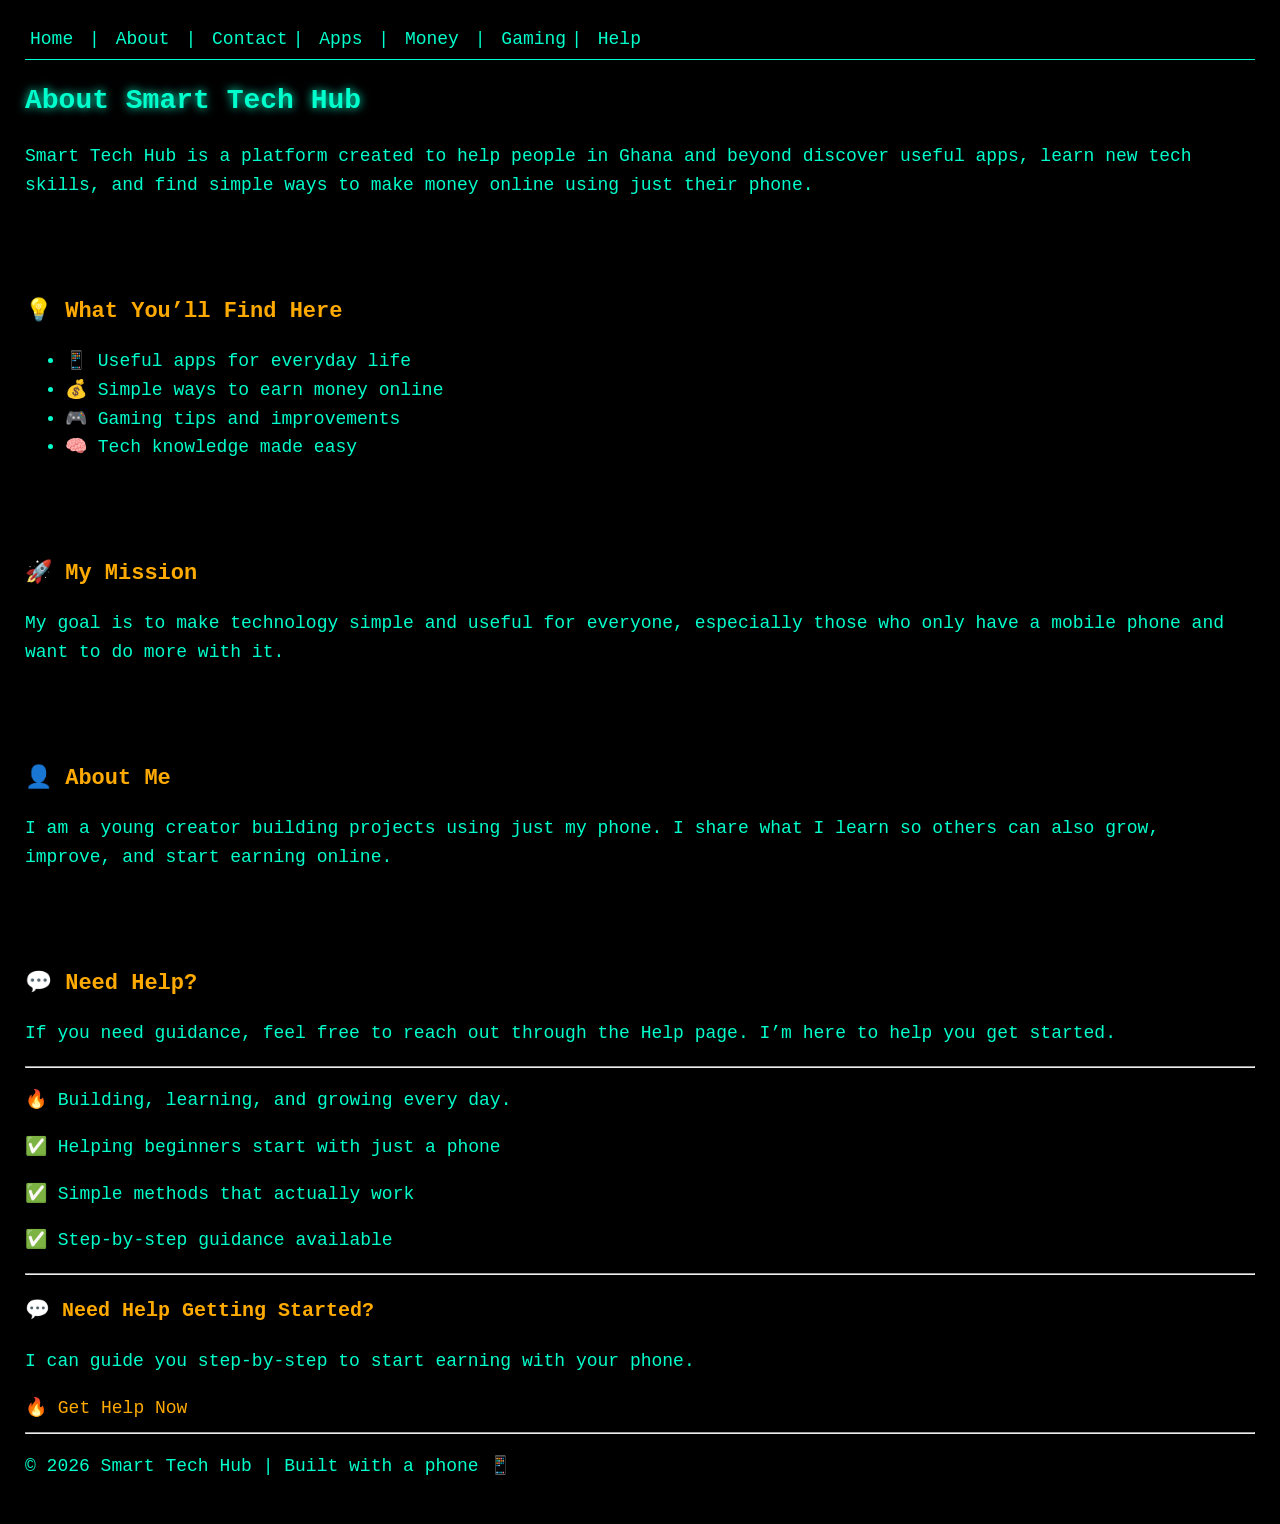
==== about.html @ 76a619e6 "Add files via upload" ====
<!DOCTYPE html>
<html>
<head>
    <title>About - Smart Tech Hub</title>
    <style>
body {
  font-family: Arial, sans-serif;
  margin: 10px;
  background: #000;
  color: #00ffcc;
  line-height: 1.6;
}

h1, h2, h3 {
  color: #00ffcc;
}

a {
  color: #00ffcc;
}

html {
  scroll-behavior: smooth;
}
</style>

  <style>
body {
    background-color: #000;
    color: #00ffcc;
    font-family: monospace;
    padding: 15px;
    font-size: 18px;
    line-height: 1.6;
}

h1 {
    font-size: 28px;
    text-shadow: 0 0 10px #00ffcc;
}

h2 {
    font-size: 22px;
    color: #ffaa00;
}

h3 {
    font-size: 20px;
    color: #ffaa00;
}

nav a {
    color: #00ffcc;
    text-decoration: none;
    margin: 5px;
    font-size: 18px;
}

a {
    color: #ffaa00;
    text-decoration: none;
}
nav {
    border-bottom: 1px solid #00ffcc;
    padding-bottom: 5px;
}
</style>

</head>
<body>

<nav>
    <a href="index.html">Home</a> |
    <a href="about.html">About</a> |
    <a href="contact.html">Contact</a>|
    <a href="apps.html">Apps</a> |
    <a href="money.html">Money</a> |
    <a href="gaming.html">Gaming</a>|
    <a href="help.html">Help</a>
</nav>

<h1>About Smart Tech Hub</h1>

<p>Smart Tech Hub is a platform created to help people in Ghana and beyond discover useful apps, learn new tech skills, and find simple ways to make money online using just their phone.</p>
<br><br>
<h2>💡 What You’ll Find Here</h2>

<ul>
    <li>📱 Useful apps for everyday life</li>
    <li>💰 Simple ways to earn money online</li>
    <li>🎮 Gaming tips and improvements</li>
    <li>🧠 Tech knowledge made easy</li>
</ul>
<br><br>
<h2>🚀 My Mission</h2>

<p>My goal is to make technology simple and useful for everyone, especially those who only have a mobile phone and want to do more with it.</p>
<br><br>
<h2>👤 About Me</h2>

<p>I am a young creator building projects using just my phone. I share what I learn so others can also grow, improve, and start earning online.</p>
<br><br>
<h2>💬 Need Help?</h2>

<p>If you need guidance, feel free to reach out through the Help page. I’m here to help you get started.</p>
<hr>
<p>🔥 Building, learning, and growing every day.</p>
<p>✅ Helping beginners start with just a phone</p>
<p>✅ Simple methods that actually work</p>
<p>✅ Step-by-step guidance available</p>
<hr>

<h3>💬 Need Help Getting Started?</h3>

<p>I can guide you step-by-step to start earning with your phone.</p>

<a href="help.html">🔥 Get Help Now</a>

<hr>
<p>© 2026 Smart Tech Hub | Built with a phone 📱</p>

</body>
</html>
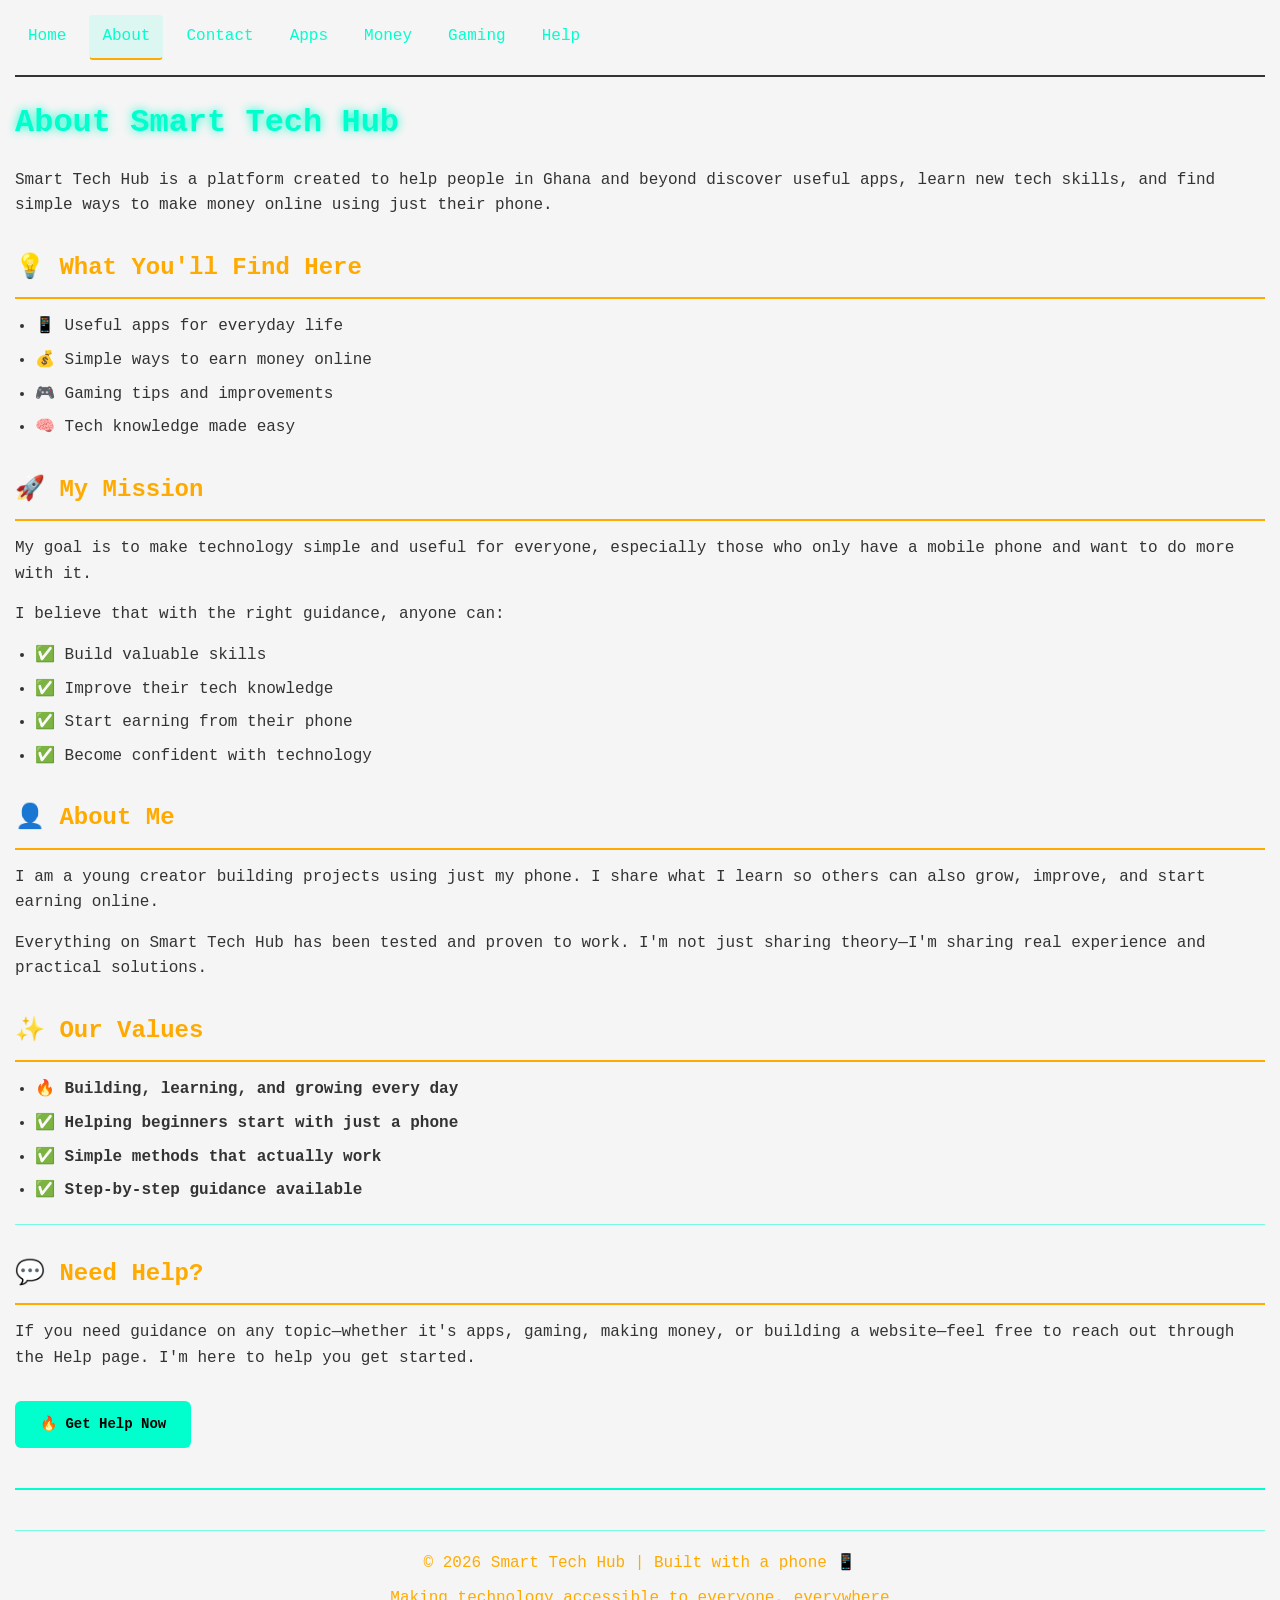
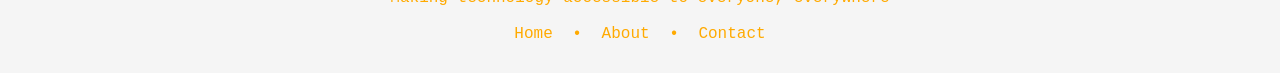
==== commit 6164d832: "Update all HTML pages with corrected WhatsApp number 0542062721 and external styles.css" ====
--- a/about.html
+++ b/about.html
@@ -1,123 +1,85 @@
 <!DOCTYPE html>
-<html>
+<html lang="en">
 <head>
+    <meta charset="UTF-8">
+    <meta name="viewport" content="width=device-width, initial-scale=1.0">
+    <meta name="description" content="About Smart Tech Hub - Learn about our mission to help you discover apps, gaming tips, and ways to make money online in Ghana.">
+    <meta name="theme-color" content="#00ffcc">
     <title>About - Smart Tech Hub</title>
-    <style>
-body {
-  font-family: Arial, sans-serif;
-  margin: 10px;
-  background: #000;
-  color: #00ffcc;
-  line-height: 1.6;
-}
-
-h1, h2, h3 {
-  color: #00ffcc;
-}
-
-a {
-  color: #00ffcc;
-}
-
-html {
-  scroll-behavior: smooth;
-}
-</style>
-
-  <style>
-body {
-    background-color: #000;
-    color: #00ffcc;
-    font-family: monospace;
-    padding: 15px;
-    font-size: 18px;
-    line-height: 1.6;
-}
-
-h1 {
-    font-size: 28px;
-    text-shadow: 0 0 10px #00ffcc;
-}
-
-h2 {
-    font-size: 22px;
-    color: #ffaa00;
-}
-
-h3 {
-    font-size: 20px;
-    color: #ffaa00;
-}
-
-nav a {
-    color: #00ffcc;
-    text-decoration: none;
-    margin: 5px;
-    font-size: 18px;
-}
-
-a {
-    color: #ffaa00;
-    text-decoration: none;
-}
-nav {
-    border-bottom: 1px solid #00ffcc;
-    padding-bottom: 5px;
-}
-</style>
-
+    <link rel="manifest" href="manifest.json">
+    <link rel="stylesheet" href="styles.css">
 </head>
 <body>
+    <nav role="navigation" aria-label="Main navigation">
+        <a href="index.html">Home</a>
+        <a href="about.html" aria-current="page">About</a>
+        <a href="contact.html">Contact</a>
+        <a href="apps.html">Apps</a>
+        <a href="money.html">Money</a>
+        <a href="gaming.html">Gaming</a>
+        <a href="help.html">Help</a>
+    </nav>
 
-<nav>
-    <a href="index.html">Home</a> |
-    <a href="about.html">About</a> |
-    <a href="contact.html">Contact</a>|
-    <a href="apps.html">Apps</a> |
-    <a href="money.html">Money</a> |
-    <a href="gaming.html">Gaming</a>|
-    <a href="help.html">Help</a>
-</nav>
+    <main role="main">
+        <h1>About Smart Tech Hub</h1>
+        <p>Smart Tech Hub is a platform created to help people in Ghana and beyond discover useful apps, learn new tech skills, and find simple ways to make money online using just their phone.</p>
 
-<h1>About Smart Tech Hub</h1>
+        <section aria-labelledby="what-heading">
+            <h2 id="what-heading">💡 What You'll Find Here</h2>
+            <ul>
+                <li>📱 Useful apps for everyday life</li>
+                <li>💰 Simple ways to earn money online</li>
+                <li>🎮 Gaming tips and improvements</li>
+                <li>🧠 Tech knowledge made easy</li>
+            </ul>
+        </section>
 
-<p>Smart Tech Hub is a platform created to help people in Ghana and beyond discover useful apps, learn new tech skills, and find simple ways to make money online using just their phone.</p>
-<br><br>
-<h2>💡 What You’ll Find Here</h2>
+        <section aria-labelledby="mission-heading">
+            <h2 id="mission-heading">🚀 My Mission</h2>
+            <p>My goal is to make technology simple and useful for everyone, especially those who only have a mobile phone and want to do more with it.</p>
+            <p>I believe that with the right guidance, anyone can:</p>
+            <ul>
+                <li>✅ Build valuable skills</li>
+                <li>✅ Improve their tech knowledge</li>
+                <li>✅ Start earning from their phone</li>
+                <li>✅ Become confident with technology</li>
+            </ul>
+        </section>
 
-<ul>
-    <li>📱 Useful apps for everyday life</li>
-    <li>💰 Simple ways to earn money online</li>
-    <li>🎮 Gaming tips and improvements</li>
-    <li>🧠 Tech knowledge made easy</li>
-</ul>
-<br><br>
-<h2>🚀 My Mission</h2>
+        <section aria-labelledby="about-me-heading">
+            <h2 id="about-me-heading">👤 About Me</h2>
+            <p>I am a young creator building projects using just my phone. I share what I learn so others can also grow, improve, and start earning online.</p>
+            <p>Everything on Smart Tech Hub has been tested and proven to work. I'm not just sharing theory—I'm sharing real experience and practical solutions.</p>
+        </section>
 
-<p>My goal is to make technology simple and useful for everyone, especially those who only have a mobile phone and want to do more with it.</p>
-<br><br>
-<h2>👤 About Me</h2>
+        <section aria-labelledby="values-heading">
+            <h2 id="values-heading">✨ Our Values</h2>
+            <ul>
+                <li>🔥 <strong>Building, learning, and growing every day</strong></li>
+                <li>✅ <strong>Helping beginners start with just a phone</strong></li>
+                <li>✅ <strong>Simple methods that actually work</strong></li>
+                <li>✅ <strong>Step-by-step guidance available</strong></li>
+            </ul>
+        </section>
 
-<p>I am a young creator building projects using just my phone. I share what I learn so others can also grow, improve, and start earning online.</p>
-<br><br>
-<h2>💬 Need Help?</h2>
+        <hr>
 
-<p>If you need guidance, feel free to reach out through the Help page. I’m here to help you get started.</p>
-<hr>
-<p>🔥 Building, learning, and growing every day.</p>
-<p>✅ Helping beginners start with just a phone</p>
-<p>✅ Simple methods that actually work</p>
-<p>✅ Step-by-step guidance available</p>
-<hr>
+        <section aria-labelledby="help-heading">
+            <h2 id="help-heading">💬 Need Help?</h2>
+            <p>If you need guidance on any topic—whether it's apps, gaming, making money, or building a website—feel free to reach out through the Help page. I'm here to help you get started.</p>
+            <a href="help.html" class="btn" style="display: inline-block; padding: 12px 25px; background-color: #00ffcc; color: #000; border-radius: 6px; font-weight: bold; margin-top: 15px;">🔥 Get Help Now</a>
+        </section>
+    </main>
 
-<h3>💬 Need Help Getting Started?</h3>
-
-<p>I can guide you step-by-step to start earning with your phone.</p>
-
-<a href="help.html">🔥 Get Help Now</a>
-
-<hr>
-<p>© 2026 Smart Tech Hub | Built with a phone 📱</p>
-
+    <footer role="contentinfo">
+        <hr>
+        <p>© 2026 Smart Tech Hub | Built with a phone 📱</p>
+        <p>Making technology accessible to everyone, everywhere</p>
+        <p>
+            <a href="index.html">Home</a> • 
+            <a href="about.html">About</a> • 
+            <a href="contact.html">Contact</a>
+        </p>
+    </footer>
 </body>
 </html>
--- a/styles.css
+++ b/styles.css
@@ -0,0 +1,727 @@
+/* Smart Tech Hub - Global Styles */
+/* This stylesheet eliminates duplication and provides consistent styling across all pages */
+
+/* ========================================
+   RESET & BASE STYLES
+   ======================================== */
+* {
+    margin: 0;
+    padding: 0;
+    box-sizing: border-box;
+}
+
+html {
+    scroll-behavior: smooth;
+}
+
+body {
+    background-color: #000;
+    color: #00ffcc;
+    font-family: monospace;
+    padding: 15px;
+    font-size: 16px;
+    line-height: 1.6;
+    min-height: 100vh;
+    display: flex;
+    flex-direction: column;
+}
+
+main {
+    flex: 1;
+}
+
+/* ========================================
+   TYPOGRAPHY
+   ======================================== */
+h1 {
+    font-size: 32px;
+    color: #00ffcc;
+    text-shadow: 0 0 10px #00ffcc;
+    margin-bottom: 20px;
+    word-wrap: break-word;
+}
+
+h2 {
+    font-size: 24px;
+    color: #ffaa00;
+    margin-top: 30px;
+    margin-bottom: 15px;
+    border-bottom: 2px solid #ffaa00;
+    padding-bottom: 10px;
+    word-wrap: break-word;
+}
+
+h3 {
+    font-size: 20px;
+    color: #ffaa00;
+    margin-top: 15px;
+    margin-bottom: 10px;
+    word-wrap: break-word;
+}
+
+p {
+    margin-bottom: 15px;
+    word-wrap: break-word;
+    overflow-wrap: break-word;
+}
+
+ul, ol {
+    margin-left: 20px;
+    margin-bottom: 15px;
+}
+
+li {
+    margin-bottom: 8px;
+}
+
+hr {
+    border: none;
+    border-top: 1px solid #00ffcc;
+    margin: 20px 0;
+    opacity: 0.5;
+}
+
+/* ========================================
+   LINKS & INTERACTIVE ELEMENTS
+   ======================================== */
+a {
+    color: #ffaa00;
+    text-decoration: none;
+    transition: color 0.3s ease, background-color 0.3s ease;
+}
+
+a:hover,
+a:focus {
+    color: #00ffcc;
+    text-decoration: underline;
+}
+
+a:focus {
+    outline: 2px solid #ffaa00;
+    outline-offset: 2px;
+}
+
+a:active {
+    opacity: 0.8;
+}
+
+/* Screen reader only text */
+.sr-only {
+    position: absolute;
+    width: 1px;
+    height: 1px;
+    padding: 0;
+    margin: -1px;
+    overflow: hidden;
+    clip: rect(0, 0, 0, 0);
+    white-space: nowrap;
+    border-width: 0;
+}
+
+/* ========================================
+   NAVIGATION
+   ======================================== */
+nav {
+    border-bottom: 2px solid #00ffcc;
+    padding-bottom: 15px;
+    margin-bottom: 20px;
+    display: flex;
+    flex-wrap: wrap;
+    gap: 10px;
+    background-color: transparent;
+}
+
+nav a {
+    color: #00ffcc;
+    text-decoration: none;
+    font-size: 16px;
+    padding: 8px 12px;
+    border-radius: 4px;
+    border: 1px solid transparent;
+    transition: all 0.3s ease;
+}
+
+nav a:hover,
+nav a:focus-visible {
+    background-color: #00ffcc;
+    color: #000;
+    border-color: #ffaa00;
+}
+
+nav a[aria-current="page"] {
+    border-bottom: 2px solid #ffaa00;
+    background-color: rgba(0, 255, 204, 0.1);
+}
+
+/* ========================================
+   FORM ELEMENTS
+   ======================================== */
+input[type="text"],
+input[type="email"],
+input[type="password"],
+input[type="search"],
+textarea,
+select {
+    padding: 10px;
+    background-color: #222;
+    border: 1px solid #00ffcc;
+    color: #00ffcc;
+    font-family: monospace;
+    font-size: 14px;
+    border-radius: 4px;
+    transition: all 0.3s ease;
+    width: 100%;
+}
+
+input[type="text"]:focus,
+input[type="email"]:focus,
+input[type="password"]:focus,
+input[type="search"]:focus,
+textarea:focus,
+select:focus {
+    outline: none;
+    border-color: #ffaa00;
+    box-shadow: 0 0 10px rgba(0, 255, 204, 0.5);
+    background-color: #1a1a1a;
+}
+
+input[type="text"]::placeholder,
+textarea::placeholder {
+    color: #00ffcc;
+    opacity: 0.7;
+}
+
+button,
+input[type="button"],
+input[type="submit"],
+.btn {
+    padding: 10px 20px;
+    background-color: #00ffcc;
+    color: #000;
+    border: none;
+    border-radius: 4px;
+    font-family: monospace;
+    font-size: 14px;
+    font-weight: bold;
+    cursor: pointer;
+    transition: all 0.3s ease;
+    display: inline-block;
+    text-decoration: none;
+    text-align: center;
+}
+
+button:hover,
+input[type="button"]:hover,
+input[type="submit"]:hover,
+.btn:hover {
+    background-color: #ffaa00;
+    transform: translateY(-2px);
+    box-shadow: 0 4px 8px rgba(0, 255, 204, 0.3);
+}
+
+button:focus,
+input[type="button"]:focus,
+input[type="submit"]:focus,
+.btn:focus {
+    outline: 2px solid #ffaa00;
+    outline-offset: 2px;
+}
+
+button:active,
+input[type="button"]:active,
+input[type="submit"]:active,
+.btn:active {
+    transform: translateY(0);
+    opacity: 0.9;
+}
+
+button:disabled,
+input[type="button"]:disabled,
+input[type="submit"]:disabled,
+.btn:disabled {
+    background-color: #555;
+    cursor: not-allowed;
+    opacity: 0.6;
+}
+
+/* ========================================
+   CARDS & CONTAINERS
+   ======================================== */
+.card,
+.game-card,
+.tip-card,
+.recommendation-card {
+    background: #111;
+    border: 1px solid #00ffcc;
+    border-radius: 8px;
+    padding: 15px;
+    transition: all 0.3s ease;
+}
+
+.card:hover,
+.game-card:hover,
+.tip-card:hover,
+.recommendation-card:hover {
+    border-color: #ffaa00;
+    transform: translateY(-3px);
+    box-shadow: 0 5px 15px rgba(0, 255, 204, 0.2);
+}
+
+.card:focus-within,
+.game-card:focus-within {
+    border-color: #ffaa00;
+    outline: none;
+}
+
+/* ========================================
+   LAYOUT GRIDS
+   ======================================== */
+.grid {
+    display: grid;
+    gap: 20px;
+}
+
+.grid-2 {
+    grid-template-columns: repeat(auto-fit, minmax(300px, 1fr));
+}
+
+.grid-3 {
+    grid-template-columns: repeat(auto-fit, minmax(250px, 1fr));
+}
+
+.grid-4 {
+    grid-template-columns: repeat(auto-fit, minmax(200px, 1fr));
+}
+
+/* ========================================
+   UTILITY CLASSES
+   ======================================== */
+.container {
+    max-width: 1200px;
+    margin: 0 auto;
+}
+
+.section {
+    margin-bottom: 40px;
+}
+
+.section-title {
+    font-size: 24px;
+    color: #00ffcc;
+    margin-bottom: 20px;
+    display: flex;
+    align-items: center;
+    gap: 10px;
+}
+
+.text-center {
+    text-align: center;
+}
+
+.text-left {
+    text-align: left;
+}
+
+.text-right {
+    text-align: right;
+}
+
+.badge {
+    display: inline-block;
+    padding: 5px 10px;
+    border-radius: 4px;
+    font-size: 12px;
+    font-weight: bold;
+    background-color: #ffaa00;
+    color: #000;
+}
+
+.badge-primary {
+    background-color: #00ffcc;
+    color: #000;
+}
+
+.badge-success {
+    background-color: #00ff00;
+    color: #000;
+}
+
+.badge-warning {
+    background-color: #ffaa00;
+    color: #000;
+}
+
+.badge-danger {
+    background-color: #ff0000;
+    color: #fff;
+}
+
+.highlight {
+    background-color: rgba(255, 170, 0, 0.2);
+    padding: 2px 5px;
+    border-radius: 3px;
+}
+
+.success-message {
+    background-color: rgba(0, 255, 0, 0.1);
+    border: 1px solid #00ff00;
+    color: #00ff00;
+    padding: 15px;
+    border-radius: 4px;
+    margin-bottom: 15px;
+}
+
+.error-message {
+    background-color: rgba(255, 0, 0, 0.1);
+    border: 1px solid #ff0000;
+    color: #ff0000;
+    padding: 15px;
+    border-radius: 4px;
+    margin-bottom: 15px;
+}
+
+.info-message {
+    background-color: rgba(0, 255, 204, 0.1);
+    border: 1px solid #00ffcc;
+    color: #00ffcc;
+    padding: 15px;
+    border-radius: 4px;
+    margin-bottom: 15px;
+}
+
+/* ========================================
+   FOOTER
+   ======================================== */
+footer {
+    border-top: 2px solid #00ffcc;
+    padding-top: 20px;
+    margin-top: 40px;
+    text-align: center;
+    color: #ffaa00;
+}
+
+footer p {
+    margin-bottom: 10px;
+}
+
+footer a {
+    margin: 0 10px;
+    color: #ffaa00;
+}
+
+footer a:hover,
+footer a:focus {
+    color: #00ffcc;
+}
+
+/* ========================================
+   ACCESSIBILITY
+   ======================================== */
+/* High contrast mode support */
+@media (prefers-contrast: more) {
+    body {
+        color: #fff;
+    }
+
+    a {
+        text-decoration: underline;
+    }
+
+    button,
+    input[type="button"],
+    input[type="submit"] {
+        border: 2px solid #000;
+    }
+}
+
+/* Reduced motion support */
+@media (prefers-reduced-motion: reduce) {
+    * {
+        animation-duration: 0.01ms !important;
+        animation-iteration-count: 1 !important;
+        transition-duration: 0.01ms !important;
+    }
+
+    html {
+        scroll-behavior: auto;
+    }
+}
+
+/* Dark mode (already applied by default) */
+@media (prefers-color-scheme: dark) {
+    body {
+        background-color: #000;
+        color: #00ffcc;
+    }
+}
+
+/* Light mode override if needed */
+@media (prefers-color-scheme: light) {
+    body {
+        background-color: #f5f5f5;
+        color: #333;
+    }
+
+    a {
+        color: #0066cc;
+    }
+
+    nav {
+        border-bottom-color: #333;
+    }
+}
+
+/* ========================================
+   RESPONSIVE DESIGN
+   ======================================== */
+@media (max-width: 1024px) {
+    body {
+        padding: 12px;
+        font-size: 15px;
+    }
+
+    h1 {
+        font-size: 28px;
+    }
+
+    h2 {
+        font-size: 22px;
+    }
+
+    h3 {
+        font-size: 18px;
+    }
+
+    .grid-2 {
+        grid-template-columns: repeat(auto-fit, minmax(250px, 1fr));
+    }
+
+    .grid-3 {
+        grid-template-columns: repeat(auto-fit, minmax(200px, 1fr));
+    }
+
+    .grid-4 {
+        grid-template-columns: repeat(auto-fit, minmax(150px, 1fr));
+    }
+}
+
+@media (max-width: 768px) {
+    body {
+        padding: 12px;
+        font-size: 14px;
+    }
+
+    h1 {
+        font-size: 24px;
+    }
+
+    h2 {
+        font-size: 20px;
+    }
+
+    h3 {
+        font-size: 16px;
+    }
+
+    p {
+        font-size: 14px;
+    }
+
+    nav {
+        flex-direction: column;
+        gap: 5px;
+    }
+
+    nav a {
+        width: 100%;
+        text-align: center;
+        padding: 10px;
+    }
+
+    .grid,
+    .grid-2,
+    .grid-3,
+    .grid-4 {
+        grid-template-columns: 1fr;
+        gap: 15px;
+    }
+
+    input[type="text"],
+    input[type="email"],
+    input[type="password"],
+    input[type="search"],
+    textarea,
+    select {
+        font-size: 16px; /* Prevents zoom on iOS */
+    }
+
+    button,
+    input[type="button"],
+    input[type="submit"],
+    .btn {
+        width: 100%;
+        padding: 12px;
+        font-size: 14px;
+    }
+
+    .section {
+        margin-bottom: 30px;
+    }
+
+    footer {
+        text-align: center;
+    }
+
+    footer a {
+        display: block;
+        margin: 5px 0;
+    }
+}
+
+@media (max-width: 480px) {
+    body {
+        padding: 10px;
+        font-size: 13px;
+    }
+
+    h1 {
+        font-size: 20px;
+        margin-bottom: 15px;
+    }
+
+    h2 {
+        font-size: 18px;
+        margin-top: 20px;
+        margin-bottom: 12px;
+    }
+
+    h3 {
+        font-size: 14px;
+    }
+
+    p {
+        font-size: 13px;
+        line-height: 1.5;
+    }
+
+    nav a {
+        padding: 8px;
+        font-size: 13px;
+        margin: 2px;
+    }
+
+    .badge {
+        font-size: 11px;
+        padding: 4px 8px;
+    }
+
+    input[type="text"],
+    input[type="email"],
+    input[type="password"],
+    input[type="search"],
+    textarea,
+    select {
+        padding: 8px;
+        font-size: 14px;
+    }
+
+    button,
+    input[type="button"],
+    input[type="submit"],
+    .btn {
+        padding: 10px;
+        font-size: 13px;
+    }
+
+    .card,
+    .game-card,
+    .tip-card,
+    .recommendation-card {
+        padding: 12px;
+    }
+
+    footer {
+        margin-top: 30px;
+        padding-top: 15px;
+    }
+}
+
+/* ========================================
+   PRINT STYLES
+   ======================================== */
+@media print {
+    nav,
+    footer,
+    button,
+    input[type="button"],
+    input[type="submit"],
+    .no-print {
+        display: none !important;
+    }
+
+    body {
+        background-color: #fff;
+        color: #000;
+    }
+
+    a {
+        color: #0066cc;
+    }
+
+    h1, h2, h3 {
+        page-break-after: avoid;
+    }
+
+    .card,
+    .game-card,
+    .tip-card,
+    .recommendation-card {
+        page-break-inside: avoid;
+    }
+}
+
+/* ========================================
+   ANIMATIONS
+   ======================================== */
+@keyframes fadeIn {
+    from {
+        opacity: 0;
+        transform: translateY(10px);
+    }
+    to {
+        opacity: 1;
+        transform: translateY(0);
+    }
+}
+
+@keyframes slideIn {
+    from {
+        opacity: 0;
+        transform: translateX(-20px);
+    }
+    to {
+        opacity: 1;
+        transform: translateX(0);
+    }
+}
+
+@keyframes pulse {
+    0%, 100% {
+        opacity: 1;
+    }
+    50% {
+        opacity: 0.7;
+    }
+}
+
+.fade-in {
+    animation: fadeIn 0.3s ease-out;
+}
+
+.slide-in {
+    animation: slideIn 0.3s ease-out;
+}
+
+.pulse {
+    animation: pulse 2s ease-in-out infinite;
+}
